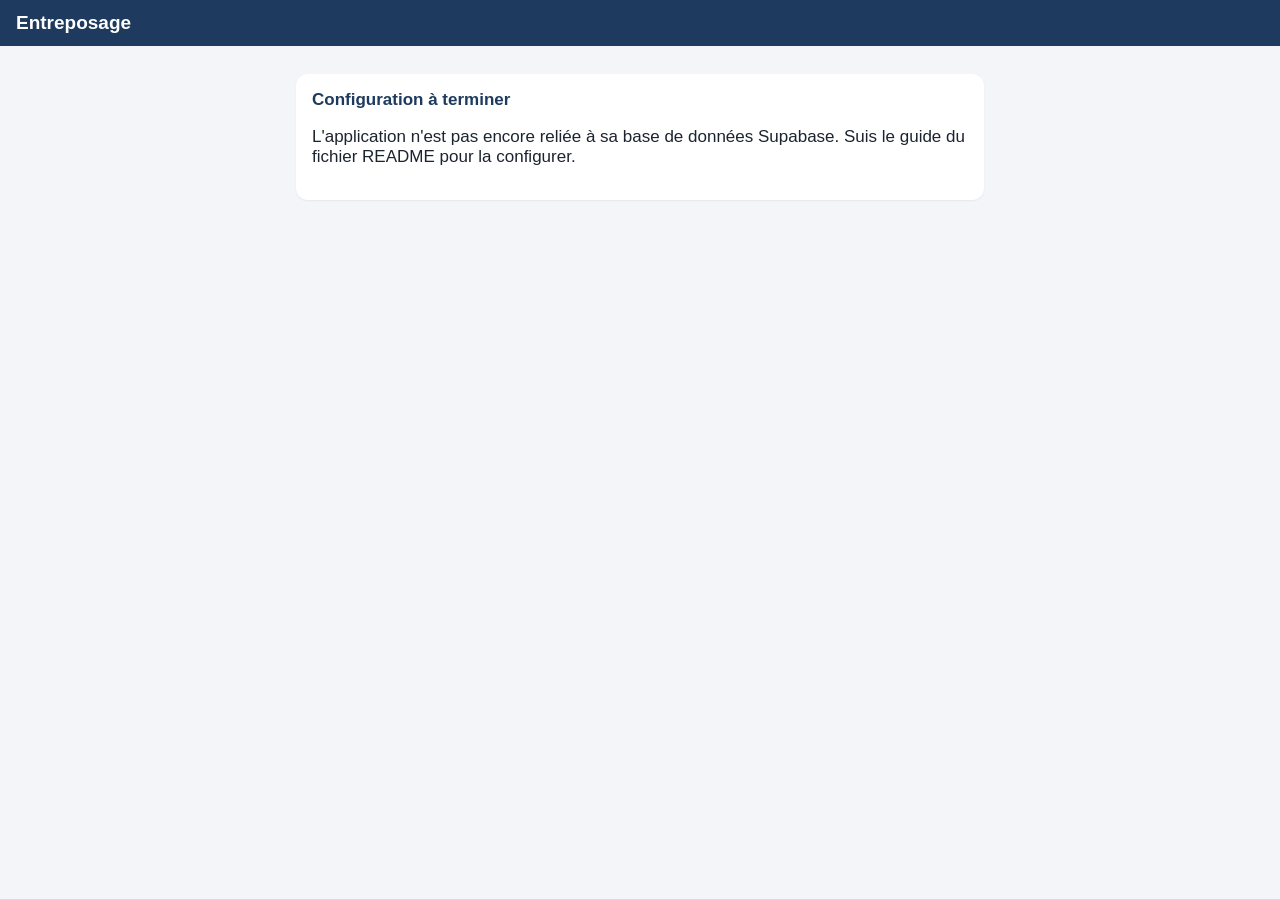
==== entrepot/index.html @ 6e271de4 "Application Entreposage : réceptions, sorties, occupation et facturation Co-Authored-By: Claude Opus" ====
<!DOCTYPE html>
<!-- Entreposage : réceptions, sorties, occupation des entrepôts et facturation mensuelle -->
<html lang="fr-CA">
<head>
  <meta charset="UTF-8">
  <meta name="viewport" content="width=device-width, initial-scale=1, viewport-fit=cover">
  <title>Entreposage</title>
  <link rel="manifest" href="manifest.webmanifest">
  <link rel="apple-touch-icon" href="icones/apple-touch-icon.png">
  <meta name="theme-color" content="#1e3a5f">
  <meta name="apple-mobile-web-app-capable" content="yes">
  <meta name="mobile-web-app-capable" content="yes">
  <meta name="apple-mobile-web-app-status-bar-style" content="black-translucent">
  <meta name="apple-mobile-web-app-title" content="Entrepôt">
  <link rel="stylesheet" href="style.css">
</head>
<body>

  <header class="entete">
    <button id="retour" class="retour" hidden aria-label="Retour">‹ Retour</button>
    <h1 id="titre">Entreposage</h1>
  </header>

  <p id="message" class="message" role="status" hidden></p>

  <!-- Le contenu de chaque écran est construit par app.js -->
  <main id="app"></main>

  <nav id="barre" class="barre" hidden></nav>

  <script src="vendor/supabase.js"></script>
  <script src="config.js"></script>
  <script src="calculs.js"></script>
  <script src="donnees.js"></script>
  <script src="app.js"></script>
  <script>
    if ('serviceWorker' in navigator) navigator.serviceWorker.register('service-worker.js');
  </script>
</body>
</html>
---- entrepot/style.css ----
/* Entreposage : pensé pour le téléphone, lisible dans un entrepôt */
:root {
  --bleu: #1e3a5f;
  --bleu-clair: #e8eef6;
  --orange: #e8710a;
  --vert: #1e8e4e;
  --rouge: #c0392b;
  --texte: #1c2430;
  --discret: #64748b;
  --fond: #f3f5f8;
  --carte: #ffffff;
  --bordure: #d5dce5;
  --rayon: 12px;
}

* { box-sizing: border-box; }

body {
  margin: 0;
  font-family: -apple-system, BlinkMacSystemFont, "Segoe UI", Roboto, sans-serif;
  background: var(--fond);
  color: var(--texte);
  font-size: 17px;
  -webkit-text-size-adjust: 100%;
}
body.occupe { cursor: progress; }
body.occupe main { opacity: .6; pointer-events: none; }

.entete {
  position: sticky;
  top: 0;
  z-index: 10;
  display: flex;
  align-items: center;
  gap: 8px;
  padding: calc(env(safe-area-inset-top) + 12px) 16px 12px;
  background: var(--bleu);
  color: white;
}
.entete h1 { margin: 0; font-size: 19px; white-space: nowrap; overflow: hidden; text-overflow: ellipsis; }
.retour { background: none; border: 0; color: white; font-size: 17px; padding: 4px 8px 4px 0; }

main {
  max-width: 720px;
  margin: 0 auto;
  padding: 16px 16px calc(env(safe-area-inset-bottom) + 96px);
}

/* Barre de navigation en bas de l'écran */
.barre {
  position: fixed;
  bottom: 0;
  left: 0;
  right: 0;
  z-index: 10;
  display: flex;
  background: white;
  border-top: 1px solid var(--bordure);
  padding-bottom: env(safe-area-inset-bottom);
}
.barre button {
  flex: 1;
  display: flex;
  flex-direction: column;
  align-items: center;
  gap: 2px;
  padding: 8px 2px;
  border: 0;
  background: none;
  font: inherit;
  font-size: 11px;
  color: var(--discret);
}
.barre button span { font-size: 22px; }
.barre button.actif { color: var(--bleu); font-weight: 700; }

.message {
  position: fixed;
  top: calc(env(safe-area-inset-top) + 60px);
  left: 16px;
  right: 16px;
  z-index: 20;
  max-width: 688px;
  margin: 0 auto;
  padding: 12px 16px;
  border-radius: var(--rayon);
  background: var(--bleu);
  color: white;
  box-shadow: 0 4px 12px rgba(0, 0, 0, .2);
}
.message.succes { background: var(--vert); }
.message.erreur { background: var(--rouge); }

h2 { font-size: 17px; margin: 0 0 12px; color: var(--bleu); }
.titre-section { margin: 24px 4px 12px; }

button, .bouton-fichier { font: inherit; cursor: pointer; }

.principal, .secondaire, .danger {
  display: block;
  width: 100%;
  padding: 14px;
  border-radius: var(--rayon);
  border: 0;
  font-weight: 600;
  text-align: center;
  margin: 12px 0;
}
.principal { background: var(--orange); color: white; }
.secondaire { background: var(--bleu-clair); color: var(--bleu); }
.danger { background: none; color: var(--rouge); border: 1px solid var(--rouge); margin-top: 24px; }
.lien { background: none; border: 0; color: var(--bleu); text-decoration: underline; padding: 6px; }
.danger-texte { color: var(--rouge); }
.actions { display: flex; justify-content: space-between; align-items: center; gap: 8px; }
.actions .secondaire { width: auto; flex: 1; }

.bloc {
  background: var(--carte);
  border-radius: var(--rayon);
  padding: 16px;
  margin: 12px 0;
  box-shadow: 0 1px 2px rgba(0, 0, 0, .06);
}
.titre-bloc { display: flex; justify-content: space-between; align-items: center; gap: 8px; }
.titre-bloc h2 { margin: 0; }
details.bloc summary { font-weight: 600; cursor: pointer; }
details.bloc[open] summary { margin-bottom: 12px; }

label { display: block; font-size: 14px; color: var(--discret); margin: 0 0 12px; }
input[type="file"] { display: none; }
input, textarea, select {
  display: block;
  width: 100%;
  margin-top: 4px;
  padding: 11px 12px;
  font: inherit;
  font-size: 16px; /* évite le zoom automatique de Safari */
  color: var(--texte);
  background: white;
  border: 1px solid var(--bordure);
  border-radius: 8px;
}
main > input, main > select { margin-bottom: 10px; }
textarea { resize: vertical; }
input:focus, textarea:focus, select:focus { outline: 2px solid var(--orange); border-color: transparent; }
.case { display: flex; align-items: center; gap: 10px; color: var(--texte); font-size: 15px; }
.case input { width: 22px; height: 22px; margin: 0; flex: none; accent-color: var(--orange); }

.deux { display: grid; grid-template-columns: 1fr 1fr; gap: 0 12px; }

.discret { color: var(--discret); font-size: 14px; margin: 4px 0; }
.vide { color: var(--discret); text-align: center; padding: 24px 8px; }
.info { background: var(--bleu-clair); color: var(--bleu); padding: 12px; border-radius: var(--rayon); font-size: 15px; }
.alerte { color: var(--orange); font-weight: 600; font-size: 15px; }

/* Occupation */
.resume { text-align: center; }
.grand { font-size: 40px; font-weight: 800; margin: 4px 0 10px; color: var(--bleu); }
.chiffres { display: grid; grid-template-columns: repeat(3, 1fr); gap: 8px; margin-top: 14px; }
.chiffres div { display: flex; flex-direction: column; }
.chiffres strong { font-size: 18px; }
.chiffres span { font-size: 12px; color: var(--discret); }
.jauge { height: 10px; background: var(--bleu-clair); border-radius: 99px; overflow: hidden; margin: 6px 0; }
.jauge div { height: 100%; border-radius: 99px; }
.ok { --couleur: var(--vert); }
.attention { --couleur: var(--orange); }
.plein { --couleur: var(--rouge); }
.jauge div { background: var(--couleur); }
.taux, .grand.ok, .grand.attention, .grand.plein { color: var(--couleur); }
.zones { list-style: none; padding: 0; margin: 12px 0 0; }
.zones button {
  display: block;
  width: 100%;
  text-align: left;
  background: none;
  border: 0;
  border-top: 1px solid var(--fond);
  padding: 10px 0;
  color: var(--texte);
}
.zone-haut { display: flex; justify-content: space-between; }

/* Listes de lots et de factures */
.bascule { display: flex; gap: 6px; margin-bottom: 10px; }
.bascule button { flex: 1; border: 1px solid var(--bordure); background: white; border-radius: 99px; padding: 9px; color: var(--texte); }
.bascule button.actif { background: var(--bleu); border-color: var(--bleu); color: white; }
.cartes { list-style: none; padding: 0; margin: 0; }
.carte {
  display: flex;
  gap: 12px;
  width: 100%;
  text-align: left;
  background: var(--carte);
  border: 0;
  border-left: 5px solid var(--orange);
  border-radius: var(--rayon);
  padding: 12px;
  margin: 10px 0;
  box-shadow: 0 1px 2px rgba(0, 0, 0, .06);
  color: var(--texte);
}
.carte-texte { display: flex; flex-direction: column; gap: 3px; flex: 1; min-width: 0; }
.carte-haut, .carte-bas { display: flex; justify-content: space-between; gap: 8px; }
.carte-bas { font-size: 14px; color: var(--discret); margin-top: 4px; }
.carte-bas strong { color: var(--texte); font-size: 16px; }
.statut { font-size: 12px; background: var(--bleu-clair); color: var(--bleu); padding: 3px 8px; border-radius: 99px; white-space: nowrap; }
.statut.sorti { background: #fdecea; color: var(--rouge); }

.vignette { width: 72px; height: 72px; object-fit: cover; border-radius: 8px; background: var(--bleu-clair); flex: none; display: block; }
.vide-photo { display: flex; align-items: center; justify-content: center; font-size: 28px; }
.galerie { display: grid; grid-template-columns: repeat(auto-fill, minmax(96px, 1fr)); gap: 8px; margin: 8px 0; }
.galerie figure { margin: 0; text-align: center; }
.galerie .vignette { width: 100%; height: auto; aspect-ratio: 1; }

.fiche { display: grid; grid-template-columns: auto 1fr; gap: 6px 14px; margin: 12px 0; }
.fiche dt { color: var(--discret); font-size: 14px; }
.fiche dd { margin: 0; font-weight: 600; }
.historique { padding-left: 18px; margin: 0; font-size: 15px; }
.historique li { margin: 6px 0; }
.historique .courant { font-weight: 600; }

/* Réglages */
.ligne-zone { display: grid; grid-template-columns: 1fr 110px auto auto; gap: 6px; align-items: center; margin: 6px 0; }
.ligne-zone input { margin: 0; }
.ligne-zone.nouvelle { grid-template-columns: 1fr 110px auto; }
.ligne-profil { display: flex; justify-content: space-between; align-items: center; gap: 8px; padding: 6px 0; font-size: 15px; }
.ligne-profil select { width: auto; margin: 0; }

/* Facture */
.document {
  background: white;
  padding: 20px;
  border-radius: var(--rayon);
  font-size: 13px;
  line-height: 1.45;
  box-shadow: 0 1px 3px rgba(0, 0, 0, .08);
}
.document p { margin: 2px 0; }
.document h3 { font-size: 13px; text-transform: uppercase; letter-spacing: .04em; color: var(--bleu); border-bottom: 2px solid var(--bleu); padding-bottom: 4px; margin: 20px 0 8px; }
.doc-entete { display: flex; justify-content: space-between; gap: 16px; border-bottom: 3px solid var(--orange); padding-bottom: 12px; }
.doc-entreprise { font-size: 20px; font-weight: 800; color: var(--bleu); }
.doc-numero { text-align: right; }
.doc-type { font-size: 18px; font-weight: 700; text-transform: uppercase; color: var(--orange); }
.doc-parties { display: grid; grid-template-columns: 1fr 1fr; gap: 16px; margin-bottom: 16px; }
.document table { width: 100%; border-collapse: collapse; }
.document th { text-align: left; background: var(--bleu-clair); color: var(--bleu); padding: 6px; font-size: 12px; }
.document td { padding: 6px; border-bottom: 1px solid var(--bordure); vertical-align: top; }
.doc-prix td:nth-child(n+3), .doc-prix th:nth-child(n+3) { text-align: right; }
.doc-prix td:last-child { white-space: nowrap; }
.document small { color: var(--discret); }
.doc-totaux { margin: 10px 0 0 auto; max-width: 280px; }
.doc-totaux p { display: flex; justify-content: space-between; }
.doc-totaux .total { font-size: 16px; font-weight: 800; border-top: 2px solid var(--bleu); padding-top: 4px; margin-top: 4px; color: var(--bleu); }

@media print {
  @page { margin: 14mm; }
  body { background: white; }
  .entete, .barre, .message, .sans-impression { display: none !important; }
  main { padding: 0; max-width: none; }
  .document { box-shadow: none; padding: 0; border-radius: 0; }
  .document tr { break-inside: avoid; }
}
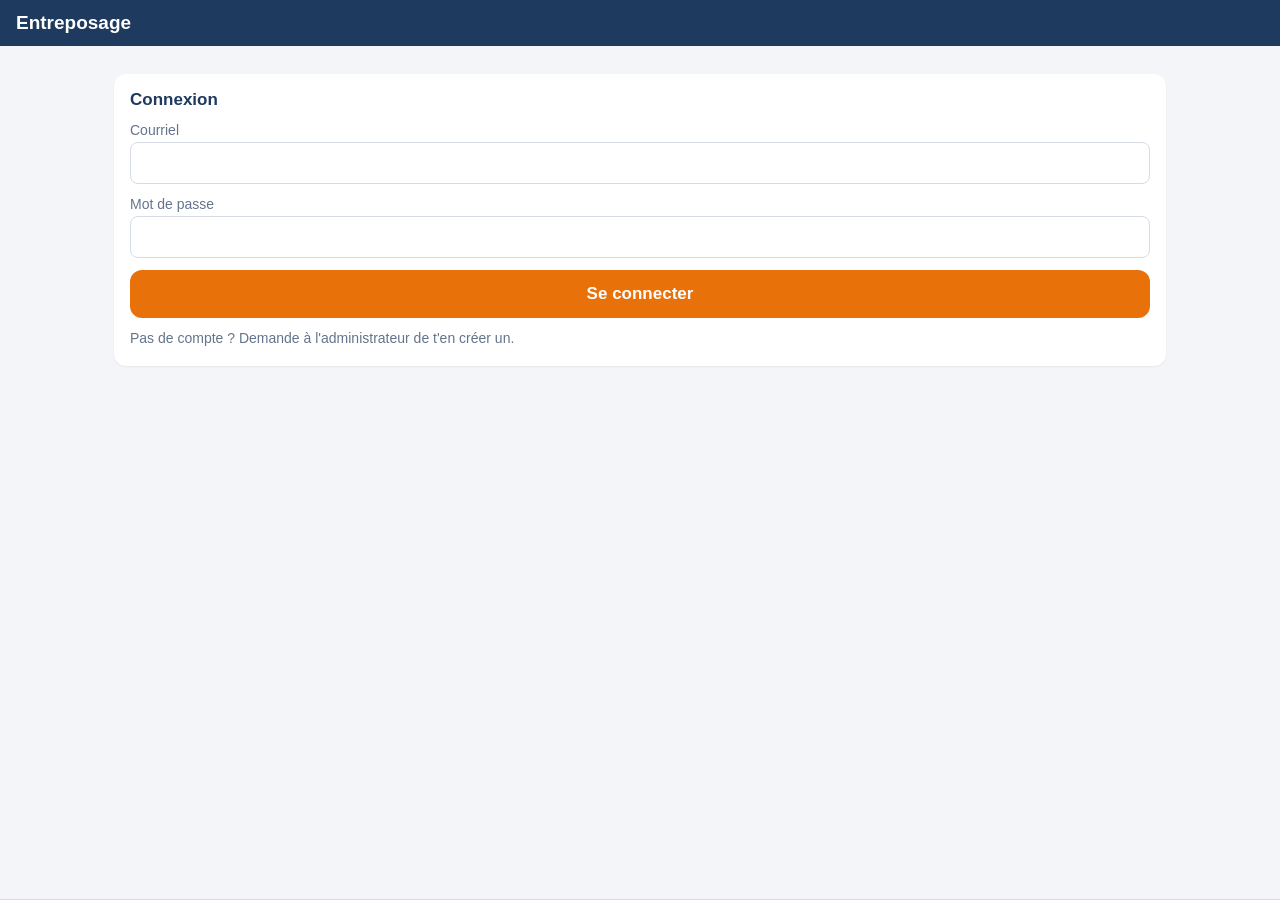
==== commit 05af6d21: "Entreposage : plan de l'entrepôt coloré selon l'occupation des zones Zones en vert (place disponible" ====
--- a/entrepot/index.html
+++ b/entrepot/index.html
@@ -31,6 +31,7 @@
   <script src="vendor/supabase.js"></script>
   <script src="config.js"></script>
   <script src="calculs.js"></script>
+  <script src="plan.js"></script>
   <script src="donnees.js"></script>
   <script src="app.js"></script>
   <script>
--- a/entrepot/style.css
+++ b/entrepot/style.css
@@ -140,7 +140,7 @@
   border: 1px solid var(--bordure);
   border-radius: 8px;
 }
-main > input, main > select { margin-bottom: 10px; }
+.filtres input, .filtres select { margin: 0 0 10px; }
 textarea { resize: vertical; }
 input:focus, textarea:focus, select:focus { outline: 2px solid var(--orange); border-color: transparent; }
 .case { display: flex; align-items: center; gap: 10px; color: var(--texte); font-size: 15px; }
@@ -260,3 +260,44 @@
   .document { box-shadow: none; padding: 0; border-radius: 0; }
   .document tr { break-inside: avoid; }
 }
+
+/* Tablettes : on profite de la largeur de l'écran */
+@media (min-width: 760px) {
+  main { max-width: 1100px; padding-left: 24px; padding-right: 24px; }
+  .cartes { display: grid; grid-template-columns: 1fr 1fr; gap: 0 14px; }
+  .grille { display: grid; grid-template-columns: 1fr 1fr; gap: 0 16px; align-items: start; }
+  .grille > .principal { grid-column: 1 / -1; max-width: 420px; justify-self: end; }
+  .filtres { display: grid; grid-template-columns: 2fr 1fr; gap: 12px; }
+  .bascule { max-width: 520px; }
+  .barre button { flex-direction: row; justify-content: center; gap: 8px; font-size: 15px; padding: 12px 4px; }
+  .barre button span { font-size: 22px; }
+  .document { max-width: 820px; margin: 0 auto; padding: 32px; }
+  .barre-doc { display: flex; gap: 12px; max-width: 820px; margin: 0 auto; }
+  .galerie { grid-template-columns: repeat(auto-fill, minmax(140px, 1fr)); }
+}
+@media (min-width: 1000px) {
+  .grille-entrepots { display: grid; grid-template-columns: repeat(auto-fit, minmax(480px, 1fr)); gap: 0 16px; align-items: start; }
+}
+
+/* Plan de l'entrepôt */
+.plan { margin: 12px 0 16px; }
+.plan svg { display: block; width: 100%; max-height: 70vh; }
+.plan-batiment { fill: #eef1f5; stroke: var(--texte); stroke-width: .6; }
+.plan-zone rect { stroke-width: .5; }
+.plan-zone.libre rect { fill: #d4efdf; stroke: var(--vert); }
+.plan-zone.pleine rect { fill: #f6d5d1; stroke: var(--rouge); }
+.plan-zone.absente rect { fill: #f3f5f8; stroke: #b8c2cf; stroke-dasharray: 1.5 1; }
+.plan-zone[data-action] { cursor: pointer; }
+.plan-zone text { text-anchor: middle; dominant-baseline: middle; fill: var(--texte); pointer-events: none; }
+.plan-nom { font-size: 3px; font-weight: 700; }
+.plan-taux { font-size: 3.6px; font-weight: 800; }
+.plan-zone.libre .plan-taux { fill: var(--vert); }
+.plan-zone.pleine .plan-taux { fill: var(--rouge); }
+.plan-detail { font-size: 2.2px; fill: var(--discret); }
+.plan-zone.absente text { fill: #94a3b8; }
+.plan-porte { stroke: var(--orange); stroke-width: 1.4; }
+.plan-legende-porte { font-size: 2.2px; text-anchor: middle; fill: var(--discret); }
+.plan figcaption { display: flex; flex-wrap: wrap; gap: 6px 16px; justify-content: center; font-size: 13px; color: var(--discret); margin-top: 6px; }
+.pastille { display: inline-block; width: 12px; height: 12px; border-radius: 3px; margin-right: 6px; vertical-align: -1px; }
+.pastille.libre { background: #d4efdf; border: 1px solid var(--vert); }
+.pastille.pleine { background: #f6d5d1; border: 1px solid var(--rouge); }
